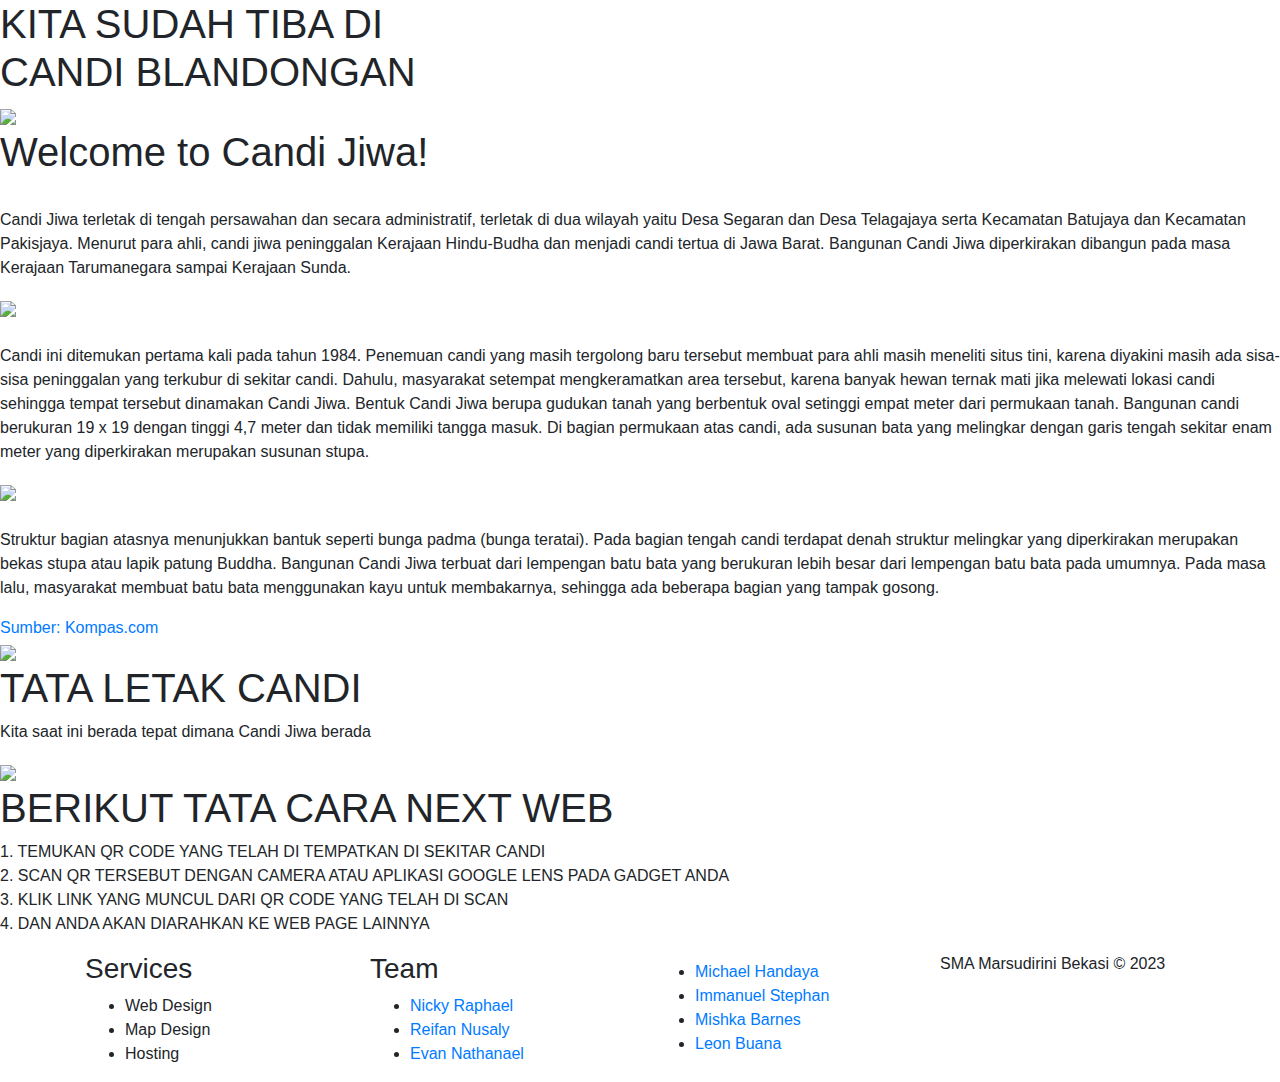
==== PointCB/index.html @ 5c1bbee4 "Add files via upload" ====
<!DOCTYPE html>
<html lang="en">
<head>
    <meta charset="utf-8">
    <meta name="viewport" content="width=device-width, initial-scale=1.0">
    <title>Pesebaran Situs Batujaya</title>
    <link rel="stylesheet" href="https://cdnjs.cloudflare.com/ajax/libs/twitter-bootstrap/4.1.3/css/bootstrap.min.css">
    <link rel="stylesheet" href="https://cdnjs.cloudflare.com/ajax/libs/ionicons/2.0.1/css/ionicons.min.css">
    <link rel="stylesheet" type="text/css" href="kulit.css">
    <link rel="icon" href="logo.png">
</head>
<body>
    <section class="pala" id="pala">
        <h1 id="titel">
        KITA SUDAH TIBA DI<br>CANDI BLANDONGAN
        </h1>
        <img src="head1.jpg" class="gambarpala">
    </section>
    <section>
        <div class="maincandi">
            <h1>
                Welcome to Candi Jiwa!
            </h1>
            <p id="wan">
                <br>Candi Jiwa terletak di tengah persawahan dan secara administratif, terletak di dua wilayah yaitu Desa Segaran dan Desa Telagajaya serta Kecamatan Batujaya dan Kecamatan Pakisjaya.
Menurut para ahli, candi jiwa peninggalan Kerajaan Hindu-Budha dan menjadi candi tertua di Jawa Barat. Bangunan Candi Jiwa diperkirakan dibangun pada masa Kerajaan Tarumanegara sampai Kerajaan Sunda.<br>
            </p>
            <img src="candijiwa2.jpg" id="candiimg2">
            <p id="two">
                <br>Candi ini ditemukan pertama kali pada tahun 1984. Penemuan candi yang masih tergolong baru tersebut membuat para ahli masih meneliti situs tini, karena diyakini masih ada sisa-sisa peninggalan yang terkubur di sekitar candi. Dahulu, masyarakat setempat mengkeramatkan area tersebut, karena banyak hewan ternak mati jika melewati lokasi candi sehingga tempat tersebut dinamakan Candi Jiwa.
Bentuk Candi Jiwa berupa gudukan tanah yang berbentuk oval setinggi empat meter dari permukaan tanah. Bangunan candi berukuran 19 x 19 dengan tinggi 4,7 meter dan tidak memiliki tangga masuk. Di bagian permukaan atas candi, ada susunan bata yang melingkar dengan garis tengah sekitar enam meter yang diperkirakan merupakan susunan stupa.<br>
            </p>
            <img src="candijiwa3.jpeg" id="candiimg3">
            <p id="tri">
                <br>Struktur bagian atasnya menunjukkan bantuk seperti bunga padma (bunga teratai). Pada bagian tengah candi terdapat denah struktur melingkar yang diperkirakan merupakan bekas stupa atau lapik patung Buddha.
Bangunan Candi Jiwa terbuat dari lempengan batu bata yang berukuran lebih besar dari lempengan batu bata pada umumnya. Pada masa lalu, masyarakat membuat batu bata menggunakan kayu untuk membakarnya, sehingga ada beberapa bagian yang tampak gosong.<br>
            </p>
            <a href="https://regional.kompas.com/read/2022/07/23/152906478/candi-jiwa-sejarah-singkat-daya-tarik-dan-rute?page=all&jxconn=1*1337hfy*other_jxampid*R2RTQWpFbnBLNkQ0OWRVbENVLXNrbWZJQ0FnSUd3MTE1SzV2RHA2UzRVTnIzME5OcXc1TjdKQl9XSkxKbjZEMw..#page2" target="_blank" id="tu">
                Sumber: Kompas.com
            </a>
        </div>
    </section>
 
    </section>
    <section class="TaLet">
        <a href="https://sanggaputra2xif.github.io/start-point/HighResPhoto/DenahlocHD1.html"><img src="petadesc.png"></a>
        <h1>
            TATA LETAK CANDI
        </h1>
        <p id="deskrip">
            Kita saat ini berada tepat dimana Candi Jiwa berada 
        </p>
    </section>
    <section>
        <div class="TaCar">
            <img src="QRscantutor.png" id="kiar">
            <h1>
                BERIKUT TATA CARA NEXT WEB
            </h1>
            <p id="kiardes">
                1. TEMUKAN QR CODE YANG TELAH DI TEMPATKAN DI SEKITAR CANDI<br>
                2. SCAN QR TERSEBUT DENGAN CAMERA ATAU APLIKASI GOOGLE LENS PADA GADGET ANDA<br>
                3. KLIK LINK YANG MUNCUL DARI QR CODE YANG TELAH DI SCAN<br>
                4. DAN ANDA AKAN DIARAHKAN KE WEB PAGE LAINNYA<br>
            </p>
        </div>
    </section>
    <div class="footer-clean">
        <footer>
            <div class="container">
                <div class="row justify-content-center">
                    <div class="col-sm-4 col-md-3 item">
                        <h3 id="yea">Services</h3>
                        <ul id="serpis">
                            <li>Web Design</li>
                            <li>Map Design</li>
                            <li>Hosting</li>
                        </ul>
                    </div>
                    <div class="col-sm-4 col-md-3 item">
                        <h3 id="tim">Team</h3>
                        <ul id="anggota1">
                            <li><a href="https://www.instagram.com/nickraph2006/" target="_blank">Nicky Raphael</a></li>
                            <li><a href="https://www.instagram.com/reifannusaly/" target="_blank">Reifan Nusaly</a></li>
                            <li><a href="https://www.instagram.com/evannthl/" target="_blank">Evan Nathanael</a></li>
                        </ul>
                    </div>
                    <div class="col-sm-4 col-md-3 item">
                        <h3></h3>
                        <ul id="anggota2">
                            <li><a href="https://www.instagram.com/mhandaya_/" target="_blank">Michael Handaya</a></li>
                            <li><a href="https://www.instagram.com/noel42069w/" target="_blank">Immanuel Stephan</a></li>
                            <li><a href="https://www.instagram.com/mishka_barnes_/" target="_blank">Mishka Barnes</a></li>
                            <li><a href="https://www.instagram.com/leonbuanaa/" target="_blank">Leon Buana</a></li>
                        </ul>
                    </div>
                    <div class="col-lg-3 item social"><a href="https://www.facebook.com/profile.php?id=100070051380837" target="_blank"><i class="icon ion-social-facebook"></i></a><a href="https://twitter.com/smamarsudbks" target="_blank"><i class="icon ion-social-twitter"></i></a><a href="https://www.instagram.com/smamarsudirinibekasi/" target="_blank"><i class="icon ion-social-instagram"></i></a>
                        <p class="copyright">SMA Marsudirini Bekasi © 2023</p>
                    </div>
                </div>
            </div>
        </footer>
    </div>
    <script src="https://cdnjs.cloudflare.com/ajax/libs/jquery/3.2.1/jquery.min.js"></script>
    <script src="https://cdnjs.cloudflare.com/ajax/libs/twitter-bootstrap/4.1.3/js/bootstrap.bundle.min.js"></script>
</body>

</html>
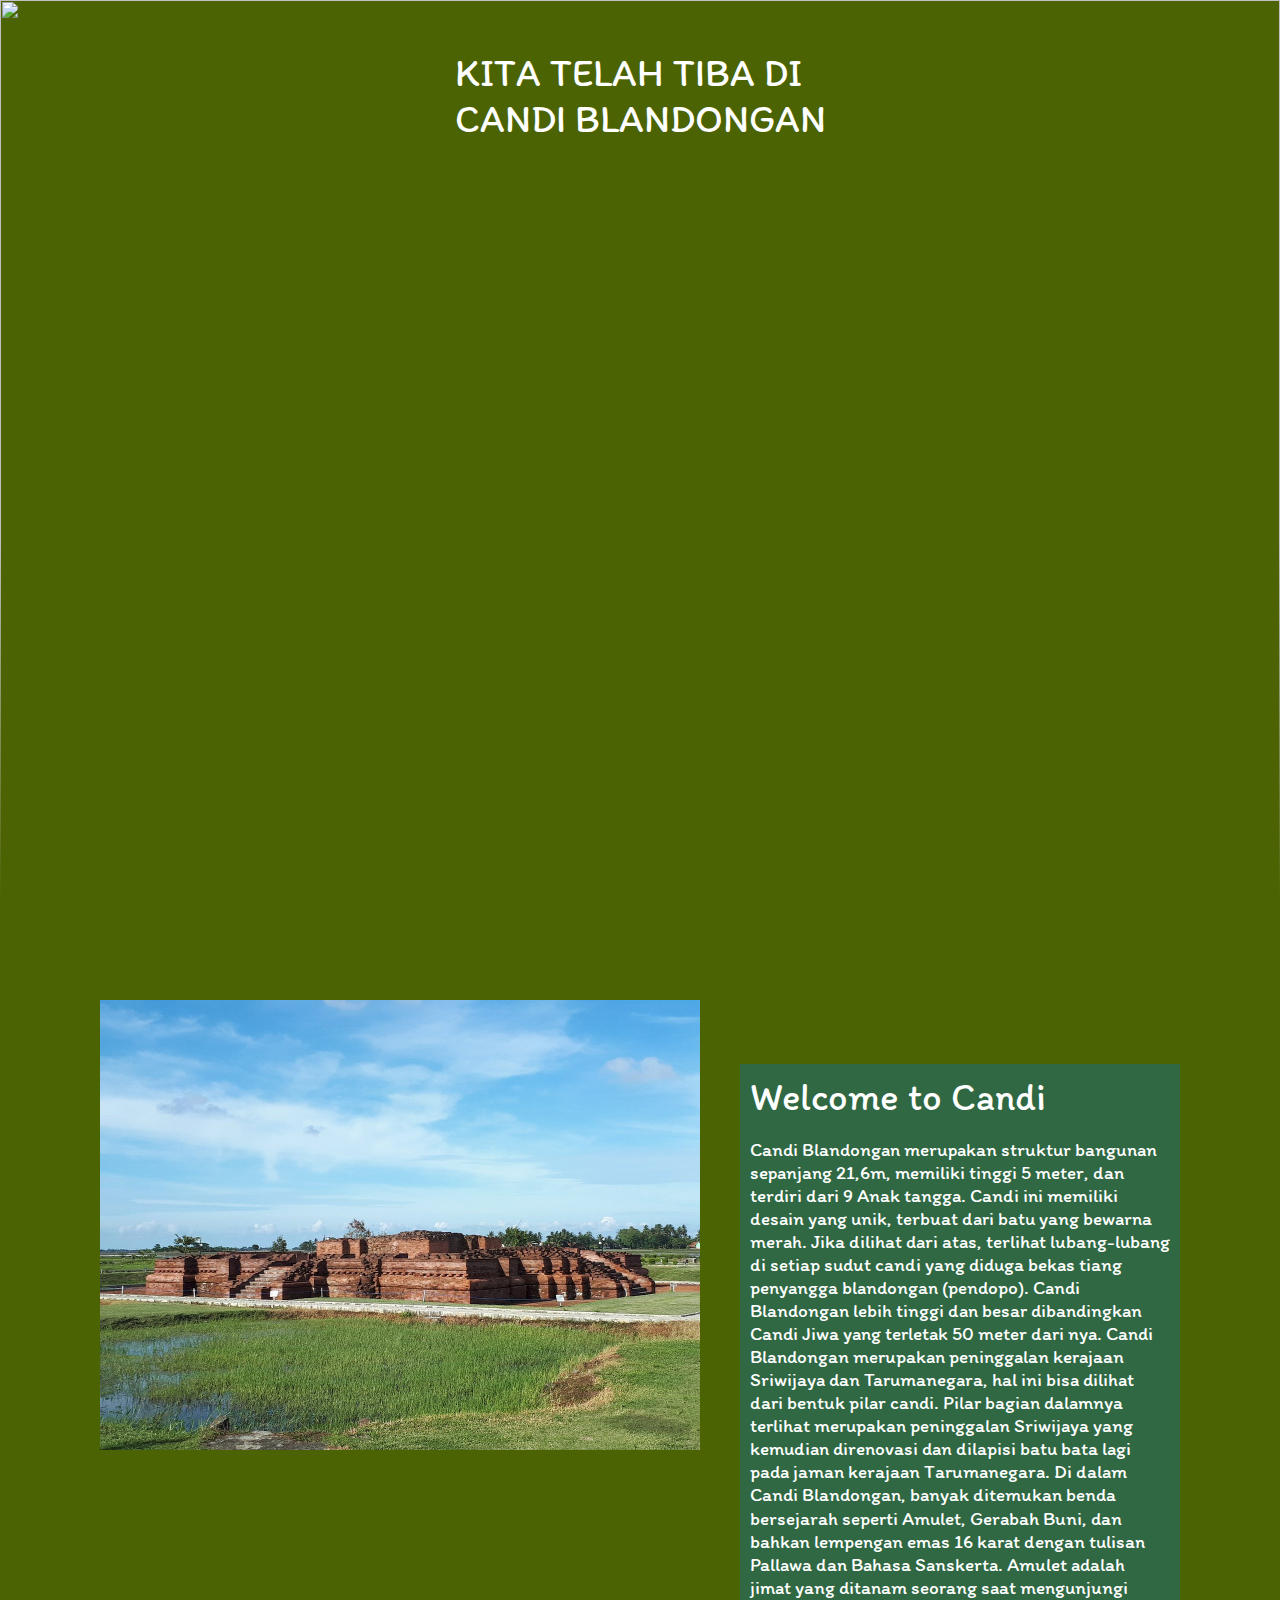
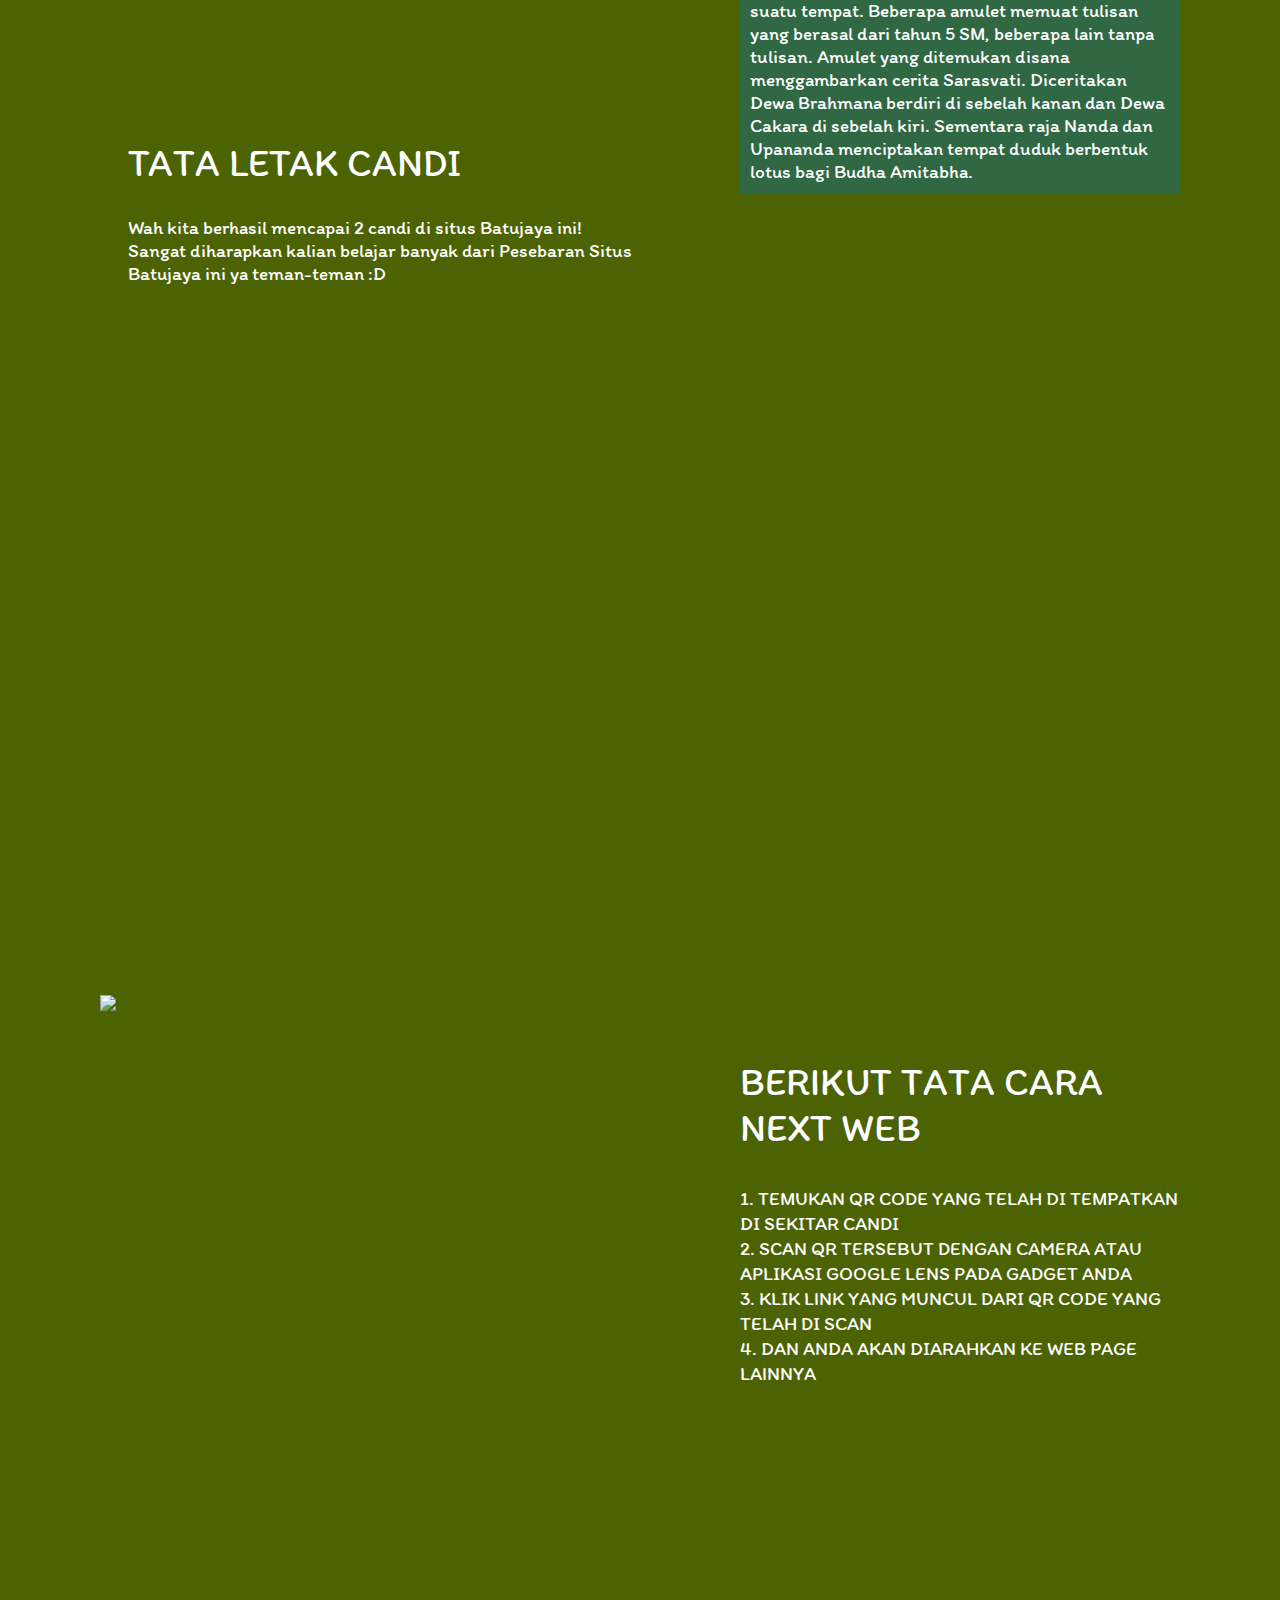
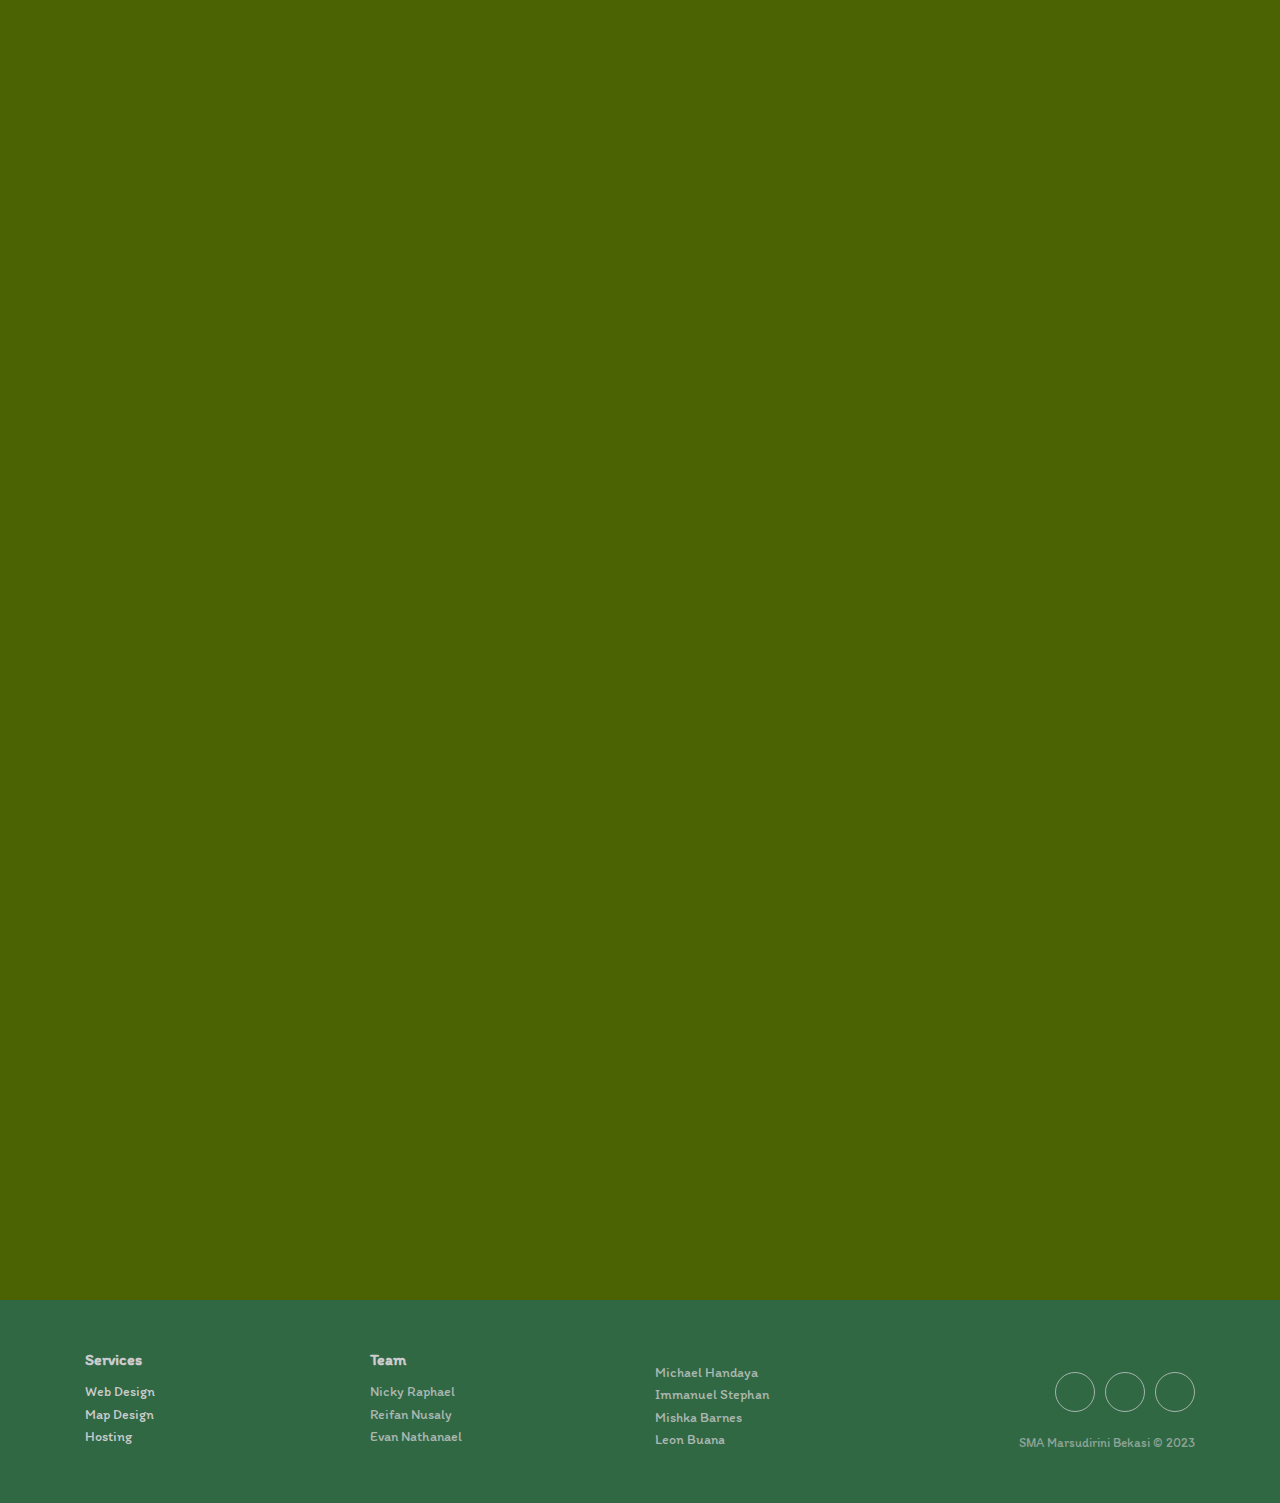
==== commit 3f121a2e: "update" ====
--- a/PointCB/index.html
+++ b/PointCB/index.html
@@ -12,35 +12,37 @@
 <body>
     <section class="pala" id="pala">
         <h1 id="titel">
-        KITA SUDAH TIBA DI<br>CANDI BLANDONGAN
+        KITA TELAH TIBA DI <br> CANDI BLANDONGAN
         </h1>
         <img src="head1.jpg" class="gambarpala">
     </section>
     <section>
-        <div class="maincandi">
+        <div class="petya">
+            <img src="candiblandongan1.jpg" id="denah">
             <h1>
-                Welcome to Candi Jiwa!
+                Welcome to Candi Blandongan!
             </h1>
             <p id="wan">
-                <br>Candi Jiwa terletak di tengah persawahan dan secara administratif, terletak di dua wilayah yaitu Desa Segaran dan Desa Telagajaya serta Kecamatan Batujaya dan Kecamatan Pakisjaya.
-Menurut para ahli, candi jiwa peninggalan Kerajaan Hindu-Budha dan menjadi candi tertua di Jawa Barat. Bangunan Candi Jiwa diperkirakan dibangun pada masa Kerajaan Tarumanegara sampai Kerajaan Sunda.<br>
+                Candi Blandongan merupakan struktur bangunan sepanjang 21,6m, memiliki tinggi 5 meter, dan terdiri dari 
+                9 Anak tangga. Candi ini memiliki desain yang unik, terbuat dari batu yang bewarna merah. Jika dilihat 
+                dari atas, terlihat lubang-lubang di setiap sudut candi yang diduga bekas tiang penyangga blandongan 
+                (pendopo). Candi Blandongan lebih tinggi dan besar dibandingkan Candi Jiwa yang terletak 50 meter dari 
+                nya.
+Candi Blandongan merupakan peninggalan kerajaan Sriwijaya dan Tarumanegara, hal ini bisa dilihat dari bentuk pilar candi.
+ Pilar bagian dalamnya terlihat merupakan peninggalan Sriwijaya yang kemudian direnovasi dan dilapisi batu bata lagi pada 
+ jaman kerajaan Tarumanegara.
+Di dalam Candi Blandongan, banyak ditemukan benda bersejarah seperti Amulet, Gerabah Buni, dan bahkan lempengan emas 16 
+karat dengan tulisan Pallawa dan Bahasa Sanskerta. Amulet adalah jimat yang ditanam seorang saat mengunjungi suatu tempat.
+ Beberapa amulet memuat tulisan yang berasal dari tahun 5 SM, beberapa lain tanpa tulisan. Amulet yang ditemukan disana
+  menggambarkan cerita Sarasvati. Diceritakan Dewa Brahmana berdiri di sebelah kanan dan Dewa Cakara di sebelah kiri. 
+  Sementara raja Nanda dan Upananda menciptakan tempat duduk berbentuk lotus bagi Budha Amitabha.
+
+
             </p>
-            <img src="candijiwa2.jpg" id="candiimg2">
-            <p id="two">
-                <br>Candi ini ditemukan pertama kali pada tahun 1984. Penemuan candi yang masih tergolong baru tersebut membuat para ahli masih meneliti situs tini, karena diyakini masih ada sisa-sisa peninggalan yang terkubur di sekitar candi. Dahulu, masyarakat setempat mengkeramatkan area tersebut, karena banyak hewan ternak mati jika melewati lokasi candi sehingga tempat tersebut dinamakan Candi Jiwa.
-Bentuk Candi Jiwa berupa gudukan tanah yang berbentuk oval setinggi empat meter dari permukaan tanah. Bangunan candi berukuran 19 x 19 dengan tinggi 4,7 meter dan tidak memiliki tangga masuk. Di bagian permukaan atas candi, ada susunan bata yang melingkar dengan garis tengah sekitar enam meter yang diperkirakan merupakan susunan stupa.<br>
-            </p>
-            <img src="candijiwa3.jpeg" id="candiimg3">
-            <p id="tri">
-                <br>Struktur bagian atasnya menunjukkan bantuk seperti bunga padma (bunga teratai). Pada bagian tengah candi terdapat denah struktur melingkar yang diperkirakan merupakan bekas stupa atau lapik patung Buddha.
-Bangunan Candi Jiwa terbuat dari lempengan batu bata yang berukuran lebih besar dari lempengan batu bata pada umumnya. Pada masa lalu, masyarakat membuat batu bata menggunakan kayu untuk membakarnya, sehingga ada beberapa bagian yang tampak gosong.<br>
-            </p>
-            <a href="https://regional.kompas.com/read/2022/07/23/152906478/candi-jiwa-sejarah-singkat-daya-tarik-dan-rute?page=all&jxconn=1*1337hfy*other_jxampid*R2RTQWpFbnBLNkQ0OWRVbENVLXNrbWZJQ0FnSUd3MTE1SzV2RHA2UzRVTnIzME5OcXc1TjdKQl9XSkxKbjZEMw..#page2" target="_blank" id="tu">
-                Sumber: Kompas.com
-            </a>
+            
         </div>
     </section>
- 
+    
     </section>
     <section class="TaLet">
         <a href="https://sanggaputra2xif.github.io/start-point/HighResPhoto/DenahlocHD1.html"><img src="petadesc.png"></a>
@@ -48,7 +50,8 @@
             TATA LETAK CANDI
         </h1>
         <p id="deskrip">
-            Kita saat ini berada tepat dimana Candi Jiwa berada 
+            Wah kita berhasil mencapai 2 candi di situs Batujaya ini! Sangat diharapkan kalian belajar banyak dari Pesebaran
+            Situs Batujaya ini ya teman-teman :D
         </p>
     </section>
     <section>
--- a/PointCB/kulit.css
+++ b/PointCB/kulit.css
@@ -0,0 +1,432 @@
+@import url('https://fonts.googleapis.com/css2?family=Itim&display=swap');
+*
+{
+    margin: 0;
+    padding: 0;
+    box-sizing: border-box;
+    font-family: 'Itim', sans-serif;
+    scroll-behavior: smooth;
+}
+body
+{
+    background: #4b6303;
+}
+.pala
+{
+    position: relative;
+    width: 100%;
+    height: 100vh;
+    padding: 100px;
+    display: flex;
+    justify-content: center;
+    align-items: center;
+}
+.pala::before
+{
+    content: '';
+    position: absolute;
+    bottom: 0;
+    width: 100%;
+    height: 40%;
+    background: linear-gradient(to top, #4b6303, transparent);
+    z-index: 1000;
+}
+.pala img
+{
+    position: absolute;
+    top: 500;
+    left: 0;
+    width: 100%;
+    height: 100%;
+    object-fit: cover;
+    pointer-events: none;
+}
+#titel
+{
+    position: absolute;
+    top: 50px;
+    color: #fff;
+    font-size: 3vw;
+    z-index: 9;
+}
+.petya
+{
+    position: relative;
+    padding: 100px;
+    background: #4b6303;
+}
+.petya img
+{
+    position: absolute;
+    width: auto;
+    height: 450px;
+    margin-right: 50%;
+}
+.petya h1
+{
+    position: absolute;
+    margin-top: 5%;
+    margin-left: 50%;
+    margin-right: 100px;
+    color: #ffffff;
+    background-color: #306844;
+    padding: 10px;
+    font-size: 3vw;
+    z-index: 9;
+}
+.petya #wan
+{
+    position: absolute;
+    margin-top: 10%;
+    margin-left: 50%;
+    margin-right: 100px;
+    color: #ffffff;
+    background-color: #306844;
+    padding: 10px;
+    line-height: 1.2;
+    font-size: 1.5vw;
+    z-index: 9;
+}
+
+.where
+{
+    position: relative;
+    width: 100%;
+    height: 100vh;
+    padding: 100px;
+    display: flex;
+    justify-content: center;
+    align-items: center;
+}
+.where h1
+{
+    position: absolute;
+    bottom: 30px;
+    color: #fff;
+    font-size: 3vw;
+    z-index: 9;
+}
+.operlay
+{
+    display: flex;
+    position: absolute;
+    top: 650px;
+}
+.TaLet
+{
+    position: relative;
+    Top: 550px;
+}
+.TaLet img
+{
+    position: absolute;
+    width: auto;
+    top: 30px;
+    height: 450px;
+    margin-left: 60%;
+}
+.TaLet h1
+{
+    position: absolute;
+    margin-top: 7%;
+    margin-right: 50%;
+    margin-left: 10%;
+    color: #ffffff;
+    font-size: 3vw;
+    z-index: 9;
+}
+.TaLet #deskrip
+{
+    position: absolute;
+    margin-top: 13%;
+    margin-right: 50%;
+    margin-left: 10%;
+    color: #ffffff;
+    line-height: 1.2;
+    font-size: 1.5vw;
+    z-index: 9;
+}
+.TaCar
+{
+    position: relative;
+    top: 155vh;
+    padding: 100px;
+}
+.TaCar img
+{
+    position: absolute;
+    height: 550px;
+    margin-right: 50%;
+}
+.TaCar h1
+{
+    position: absolute;
+    margin-top: 5%;
+    margin-left: 50%;
+    margin-right: 100px;
+    color: #ffffff;
+    font-size: 3vw;
+    z-index: 9;
+}
+.TaCar #kiardes
+{
+    position: absolute;
+    margin-top: 15%;
+    margin-left: 50%;
+    margin-right: 100px;
+    color: #ffffff;
+    line-height: 1.3;
+    font-size: 1.5vw;
+    z-index: 9;
+}
+.footer-clean {
+    position: absolute;
+    top: 500vh;
+    width: 100%;
+    padding:50px 0;
+    background-color:#306844;
+    color:#ccc;
+  }
+  
+  .footer-clean h3 {
+    margin-top:0;
+    margin-bottom:12px;
+    font-weight:bold;
+    font-size:16px;
+  }
+  
+  .footer-clean ul {
+    padding:0;
+    list-style:none;
+    line-height:1.6;
+    font-size:14px;
+    margin-bottom:0;
+  }
+  
+  .footer-clean ul a {
+    color:inherit;
+    text-decoration:none;
+    opacity:0.8;
+  }
+  
+  .footer-clean ul a:hover {
+    opacity:1;
+  }
+  
+  .footer-clean .item.social {
+    text-align:right;
+  }
+
+  
+  .footer-clean .item.social > a {
+    font-size:24px;
+    width:40px;
+    height:40px;
+    line-height:40px;
+    display:inline-block;
+    text-align:center;
+    border-radius:50%;
+    border:1px solid #ccc;
+    margin-left:10px;
+    margin-top:22px;
+    color:inherit;
+    opacity:0.75;
+  }
+  .footer-clean .item.social > a:hover 
+  {
+    opacity:0.9;
+  }
+  
+  .footer-clean .copyright {
+    margin-top:14px;
+    margin-bottom:0;
+    font-size:13px;
+    opacity:0.6;
+  }
+@media screen and (max-width: 800px)
+{
+  .pala
+  {
+    position: relative;
+    width: 720px;
+    height: 100vh;
+    padding: 100px;
+    display: flex;
+    justify-content: center;
+    align-items: center;
+  }
+  #titel
+{
+    position: absolute;
+    top: 25px;
+    padding: 50px;
+    color: #fff;
+    font-size: 10vw;
+    text-align: center;
+    z-index: 9;
+}
+.petya
+{
+    position: relative;
+    padding: 100px;
+    background: #4b6303;
+}
+.petya img
+{
+    position: absolute;
+    left: 20%;
+    height: 150px;
+}
+.petya h1
+{
+    position: absolute;
+    margin-top: 90%;
+    margin-left: 10%;
+    margin-right: -200px;
+    color: #ffffff;
+    background-color: #306844;
+    padding: 10px;
+    font-size: 5vw;
+    z-index: 9;
+}
+.petya #wan
+{
+    position: absolute;
+    margin-top: 100%;
+    margin-left: 10%;
+    margin-right: -250px;
+    color: #ffffff;
+    background-color: #306844;
+    padding: 10px;
+    line-height: 1.2;
+    font-size: 4vw;
+    z-index: 9;
+}
+.TaLet
+{
+    position: relative;
+    padding: 100px;
+    background: #4b6303;
+}
+.TaLet img
+{
+    position: relative;
+    right: 15%;
+    height: 400px;
+    align-items: center;
+}
+.TaLet h1
+{
+    position: absolute;
+    color: #ffffff;
+    top: 90%;
+    left: 47%;
+    font-size: 10vw;
+    white-space: nowrap;
+}
+.TaLet #deskrip
+{
+    position: absolute;
+    margin-top: 40%;
+    margin-right: -60%;
+    margin-left: 0%;
+    text-align: center;
+    left: 40%;
+    color: #ffffff;
+    line-height: 1.2;
+    font-size: 5vw;
+    z-index: 9;
+}
+.TaCar
+{
+    position: relative;
+    top: 155vh;
+    padding: 100px;
+}
+.TaCar img
+{
+    position: absolute;
+    height: 450px;
+    top: -50px;
+    margin-left: -100px;
+}
+.TaCar h1
+{
+    position: absolute;
+    margin-top: -60%;
+    margin-left: 85%;
+    margin-right: -225px;
+    color: #ffffff;
+    font-size: 8vw;
+    z-index: 9;
+}
+.TaCar #kiardes
+{
+    position: absolute;
+    margin-top: -20%;
+    margin-left: 85%;
+    margin-right: -275px;
+    color: #ffffff;
+    line-height: 1.3;
+    font-size: 6vw;
+    z-index: 9;
+}
+.footer-clean {
+    position: absolute;
+    top: 500vh;
+    width: 720px;
+    height: fit-content;
+    padding:50px 0;
+    background-color:#306844;
+    color:#ccc;
+  }
+  .footer-clean #yea {
+    
+    display: flex;
+    margin-top:0;
+    margin-bottom:12px;
+    font-weight:bold;
+    font-size:16px;
+  }
+
+  .footer-clean #tim {
+    
+    display: flex;
+    margin-top:0;
+    margin-left: 175px;
+    margin-bottom:12px;
+    font-weight:bold;
+    font-size:16px;
+  }
+  
+  .footer-clean #serpis {
+    list-style:none;
+    line-height:1.6;
+    font-size:14px;
+    margin-bottom:-30%;
+  }
+  .footer-clean #anggota1 {
+    list-style:none;
+    line-height:1.6;
+    font-size:14px;
+    margin-left: 175px;
+    margin-bottom:-15%;
+  }
+  .footer-clean #anggota2 {
+    list-style:none;
+    line-height:1.6;
+    font-size:14px;
+    margin-left: 350px;
+    margin-bottom:0;
+  }
+  
+  .footer-clean ul a {
+    color:inherit;
+    text-decoration:none;
+    opacity:0.8;
+  }
+  
+  .footer-clean ul a:hover {
+    opacity:1;
+  }
+}